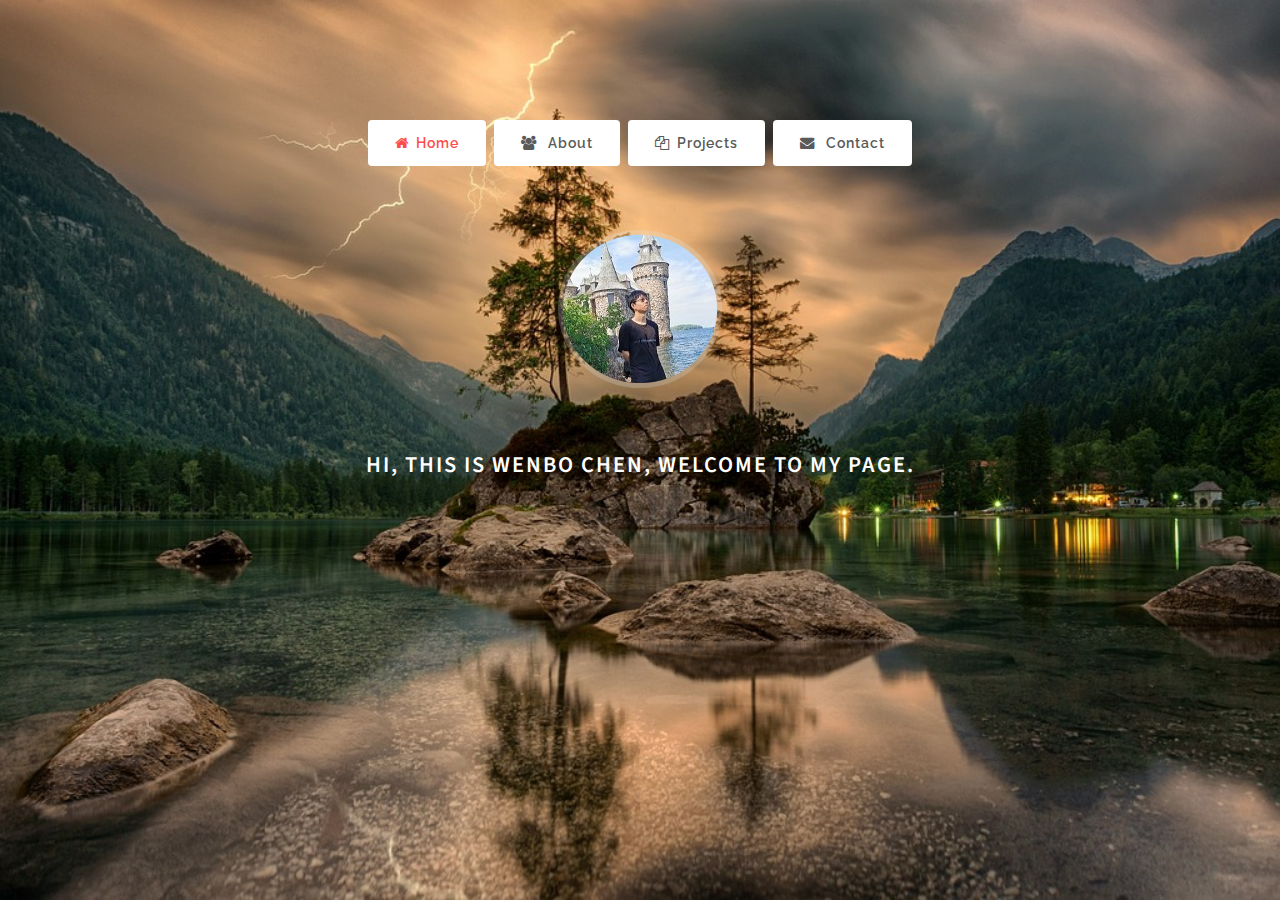
==== index.html @ 0f85a4b3 "Version 1" ====
<!DOCTYPE html>
<html lang="zxx">

<head>
    <title>My Page</title>
    <!-- Meta tag Keywords -->
    <meta name="viewport" content="width=device-width, initial-scale=1">
    <meta charset="UTF-8" />
    <meta name="keywords" content="Unrivaled Responsive web template, Bootstrap Web Templates, Flat Web Templates, Android Compatible web template, Smartphone Compatible web template, free webdesigns for Nokia, Samsung, LG, SonyEricsson, Motorola web design" />
    <script>
        
    </script>
    <!-- //Meta tag Keywords -->
    <!-- Custom-Files -->
    <link rel="stylesheet" href="css/bootstrap.css">
    <!-- Bootstrap-Core-CSS -->
    <link rel="stylesheet" href="css/style.css" type="text/css" media="all" />
    <!-- Style-CSS -->
    <!-- font-awesome-icons -->
    <link href="css/font-awesome.css" rel="stylesheet">
    <!-- //font-awesome-icons -->
    <!-- /Fonts -->
    <link href="//fonts.googleapis.com/css?family=Source+Sans+Pro:200,200i,300,300i,400,400i,600,600i,700,700i,900" rel="stylesheet">
    <link href="//fonts.googleapis.com/css?family=Raleway:100,100i,200,200i,300,300i,400,400i,500,500i,600,600i,700,700i,800" rel="stylesheet">
    <!-- //Fonts -->
    <style>
        .css-a{
            width: 33.3333%;
            
        }
        .css-img-work{
            border-radius: 10px;
            border: 1px solid white;
            margin: 10px;
        }
    </style>

</head>

<body>

    <!-- mian-content -->
    <div class="main-banner" id="home">

        <!--/banner-->
        <div class="banner-info">
            <div class="w3pvt-logo text-center">
                <h1> <a href="index.html"></a></h1>
            </div>
            <div class="middile-inner-con">
                <div class="tab-main mx-auto">

                    <input id="tab1" type="radio" name="tabs" class="w3layouts-sm" checked>
                    <label for="tab1"><span class="fa fa-home" aria-hidden="true"></span>Home</label>

                    <input id="tab2" type="radio" class="w3layouts-sm" name="tabs">
                    <label for="tab2"><span class="fa fa-users" aria-hidden="true"></span> About</label>

                    <input id="tab3" type="radio" class="w3layouts-sm" name="tabs">
                    <label for="tab3"><span class="fa fa-files-o" aria-hidden="true"></span>Projects</label>
                    <input id="tab4" type="radio" class="w3layouts-sm" name="tabs">
                    <label for="tab4"><span class="fa fa-envelope" aria-hidden="true"></span> Contact</label>
                    <section id="content1" class="inner-w3layouts-wrap js-section-home">

                    </section>
                    <section id="content2" class="js-section-about inner-w3layouts-wrap">
                        
                    </section>
                    <section id="content3" class="inner-w3layouts-wrap js-section-works">
                        
                    </section>
                    <section id="content4" class="inner-w3layouts-wrap">
                        <h3 class="head-w3ls"> Get In Touch</h3>
                        <form name="contact-form" class="contact-form" method="post" action="#">
                            <div class="row">
                                <div class="col-6 con-gd">
                                    <div class="form-group">
                                        <p>Name *</p>
                                        <input type="text" class="form-control" id="name" placeholder="" name="name" required="">
                                    </div>
                                    <div class="form-group">
                                        <p>Email *</p>
                                        <input type="email" class="form-control" id="email" placeholder="" name="email" required="">
                                    </div>

                                </div>
                                <div class="col-6 con-gd">
                                    <div class="form-group">
                                        <p>Send a Message *</p>
                                        <textarea name="Message" placeholder="" required=""></textarea>
                                    </div>

                                </div>

                            </div>
                            <div class="form-group">

                                <button type="submit" class="btn btn-default">Submit</button>
                            </div>

                        </form>
                        <ul class="w3pvt_social_list list-unstyled mt-4">
                            <li>
                                <a href="#" class="w3layouts-icon">
                                    <span class="fa fa-facebook-f"></span>
                                </a>
                            </li>
                            <li>
                                <a href="#" class="w3layouts-icon">
                                    <span class="fa fa-twitter"></span>
                                </a>
                            </li>
                            <li>
                                <a href="#" class="w3layouts-icon">
                                    <span class="fa fa-dribbble"></span>
                                </a>
                            </li>
                            <li>
                                <a href="#" class="w3layouts-icon">
                                    <span class="fa fa-google-plus"></span>
                                </a>
                            </li>
                        </ul>
                    </section>

                </div>
                <!--// banner-inner -->
            </div>
        </div>
        <div class="copy-w3layouts-right text-center pb-3">
            

        </div>
    </div>
    <!--//main-content-->
    <script type="module" src="script/index.js"></script>

</body>

</html>
---- css/style.css ----
/*--
	Author: W3Layouts
	Author URL: http://w3layouts.com
	License: Creative Commons Attribution 3.0 Unported
	License URL: http://creativecommons.org/licenses/by/3.0/
--*/

html,
body {
    margin: 0;
    font-size: 100%;
    background: #fff;
    font-family: 'Raleway', sans-serif;
    scroll-behavior: smooth;
}

body a {
    text-decoration: none;
    transition: 0.5s all;
    -webkit-transition: 0.5s all;
    -moz-transition: 0.5s all;
    -o-transition: 0.5s all;
    -ms-transition: 0.5s all;
}

a:hover {
    text-decoration: none;
}

input[type="button"],
input[type="submit"],
input[type="text"],
input[type="email"],
input[type="search"] {
    transition: 0.5s all;
    -webkit-transition: 0.5s all;
    -moz-transition: 0.5s all;
    -o-transition: 0.5s all;
    -ms-transition: 0.5s all;
    font-family: 'Source Sans Pro', sans-serif;
}

h1,
h2,
h3,
h4,
h5,
h6 {
    margin: 0;
    letter-spacing: 1px;
    font-weight: 600;
    font-family: 'Source Sans Pro', sans-serif;
}

p {
    font-size: 0.9em;
    color: #fff;
    line-height: 1.9em;
    letter-spacing: 1px;
    margin-bottom: 0;
}

ul {
    margin: 0;
    padding: 0;
}


.breadcrumb,
ol {
    margin-bottom: 0 !important;
}

/*--/banner --*/

.main-banner {
    background: url(../images/banner1.jpg)no-repeat center;
    -webkit-background-size: cover;
    -moz-background-size: cover;
    -o-background-size: cover;
    -ms-background-size: cover;
    background-size: cover;
    position: relative;
    min-height: 100vh;
}

.banner-info {
    padding-top: 5em;
}

.w3pvt-logo a {
    display: initial;
    margin: 0;
    letter-spacing: 1px;
    color: #fff;
    font-size: 1em;
    font-weight: 700;
    text-shadow: 2px 5px 3px rgba(0, 0, 0, 0.06);
    text-transform: uppercase;
}

/*--//banner --*/
/*--/content --*/
img.admin {
    border-radius: 50%;
    -webkit-border-radius: 50%;
    -moz-border-radius: 50%;
    -ms-border-radius: 50%;
    -o-border-radius: 50%;
    background: #dff0f738;
    padding: 0.3em;
    margin-bottom: 1em;
}

.inner-w3layouts-wrap h2,
.head-w3ls {
    color: #fff;
    font-size: 1.4em;
    text-transform: uppercase;
    letter-spacing: 2px;
    text-shadow: 2px 5px 3px rgba(0, 0, 0, 0.06);
    margin: 0em 0 1.5em 0;
}

.inner-w3layouts-wrap h4 {
    color: #fff;
    font-size: 1em;
    text-transform: uppercase;
    letter-spacing: 2px;
    text-shadow: 2px 5px 3px rgba(0, 0, 0, 0.06);
    margin: 0.5em 0 3em 0;
}


/*--//content --*/
/*--/tab-content --*/
.tab-main {
    padding: 40px 0;
    border: none;
    background: transparent;
    box-shadow: none;
    width: 80%;
    text-align: center;
}

.inner-w3layouts-wrap {
    margin: 0 auto;
    width: 55%;
    padding-top: 4em;
    text-align: center;

}

.tab-main section {
    display: none;
}

.tab-main input.w3layouts-sm {
    display: none;
}



.tab-main label {
    display: inline-block;
    padding: 10px 25px;
    font-weight: 600;
    text-align: center;
    color: #595a5a;
    border: 2px solid #ffffff47;
    border-radius: 4px;
    background: #fff;
    margin: 0 2px;
    font-size: 0.9em;
    letter-spacing: 1px;
    font-family: 'Raleway', sans-serif;
}

.tab-main span {
    margin-right: 0.5em;
}

/*----*
.tab-main label:before {
    font-family: fontawesome;
    font-weight: normal;
    margin-right: 10px;
    opacity: 0;
    display: none;
}

.tab-main label[for*='1']:before {
    content: '\f1cb';
}

.tab-main label[for*='2']:before {
    content: '\f17d';
}

.tab-main label[for*='3']:before {
    content: '\f16c';
}

.tab-main label[for*='4']:before {
    content: '\f171';
}
/*----*/
.tab-main label:hover {
    color: #ff4c4c;
    cursor: pointer;
}

.tab-main input:checked + label {
    color: #ff4c4c;
    border: 2px solid #fff;
    background: #fff;
    /* border-top: 2px solid #FC427B; */
    /* border-bottom: 1px solid #fff; */
    border-radius: 4px;
}

.tab-main #tab1:checked ~ #content1,
.tab-main #tab2:checked ~ #content2,
.tab-main #tab3:checked ~ #content3,
.tab-main #tab4:checked ~ #content4 {
    display: block;
}

@media screen and (max-width: 800px) {
    .tab-main label:before {
        margin: 0;
        font-size: 18px;
    }
}

@media screen and (max-width: 500px) {
    .tab-main label {
        padding: 15px;
    }
}

/*--//tab-content --*/
/*-- /gallery --*/
h4.sub-title.two {
    color: #fd0;
}

.gal-img {
    padding: 0;
}

.gal-img img {
    border-radious: 0px;
}



/*--//gallery--*/

/*--//gallery--*/
.contact-form .form-control input {
    display: block;

}

form.contact-form {
    margin-top: 2em;
}


.contact-form .form-control,
.contact-form textarea {
    padding: 1em 1em;
    color: #495057;
    border: none;
    border-radius: 0px;
    outline: none;
    font-size: 0.9em;
    letter-spacing: 1px;
}

.contact-form textarea {
    min-height: 10em;
    -webkit-appearance: none;
    width: 100%;
}

.contact-form p {
    font-weight: 600;
    letter-spacing: 2px;
    color: #fff;
    font-size: 0.85em;
    text-align: left;
}

.contact-form button.btn {
    background: #ff4c4c;
    padding: 0.8em 3em;
    font-size: 15px;
    letter-spacing: 2px;
    color: #fff;
    border-radius: 0px;

    text-transform: uppercase;
    font-weight: 800;
    transition: 0.5s all;
    -webkit-transition: 0.5s all;
    -moz-transition: 0.5s all;
    -o-transition: 0.5s all;
    -ms-transition: 0.5s all;
    border: none;
}

.contact-form button.btn:hover {
    opacity: 0.8;
}

/* //contact form */

.copy-w3layouts-right p {

    letter-spacing: 2px;
}

.copy-w3layouts-right p a {
    color: #fff;
}

.copy-w3layouts-right p a:hover {
    opacity: 0.8;
}

.w3pvt_social_list li {
    display: inline-block;
}

.w3pvt_social_list li a {
    width: 34px;
    height: 34px;
    border-radius: 50%;
    -webkit-border-radius: 50%;
    -moz-border-radius: 50%;
    -o-border-radius: 50%;
    margin: 0.5em;
    background: #fff;
    display: inline-block;

}

.w3pvt_social_list li a span {
    color: #333;
    font-size: 0.9em;
    text-align: center;
    margin: 0;
    line-height: 2.5em;
}


/*--/responsive--*/
@media(max-width:1024px) {
    .tab-main {
        padding: 40px 0;
        width: 90%;
    }
}

@media(max-width:991px) {
    .popup {
        width: 40%;
    }
}

@media(max-width:800px) {
    .inner-w3layouts-wrap {
        margin: 0 auto;
        width: 90%;
        padding-top: 3em;
        text-align: center;
    }

    .banner-info {
        padding-top: 3.5em;
    }
}

@media(max-width:768px) {
    .tab-main {
        padding: 40px 0;
        width: 92%;
    }
}

@media(max-width:640px) {
    .popup {
        width: 40%;
    }

    .tab-main {
        padding: 40px 0;
        width: 95%;
    }

    .tab-main label {
        padding: 10px 18px;
    }
}

@media(max-width:480px) {

    .inner-w3layouts-wrap h2,
    .head-w3ls {
        font-size: 1.2em;
        letter-spacing: 2px;
        margin: 0em 0 1em 0;
    }

    .inner-w3layouts-wrap h4 {
        font-size: 0.9em;
        letter-spacing: 2px;
        margin: 0.5em 0 2em 0;
    }

    .tab-main label {
        padding: 10px 10px;
    }

    .tab-main span {
        margin-right: 0.2em;
    }
}

@media(max-width:414px) {
    p {
        font-size: 0.85em;

    }

    .w3pvt-logo a {
        font-size: 0.9em;
    }

    .banner-info {
        padding-top: 1.5em;
    }

    .tab-main {
        padding: 22px 0;
        width: 100%;
    }

    .tab-main label {
        padding: 6px 7px;
        font-size: 0.8em;
    }

    .contact-form textarea {
        min-height: 8.5em;
    }

    img.admin {
        padding: 0.3em;
        margin-bottom: 1em;
        width: 30%;
    }

    .inner-w3layouts-wrap {
        margin: 0 auto;
        width: 90%;
        padding-top: 2em;
    }

    form.contact-form {
        margin-top: 2em;
    }

    .contact-form button.btn {
        padding: 0.7em 2em;
        font-size: 14px;
        letter-spacing: 2px;
    }
}

@media(max-width:384px) {}

@media(max-width:375px) {}

/*--//responsive--*/
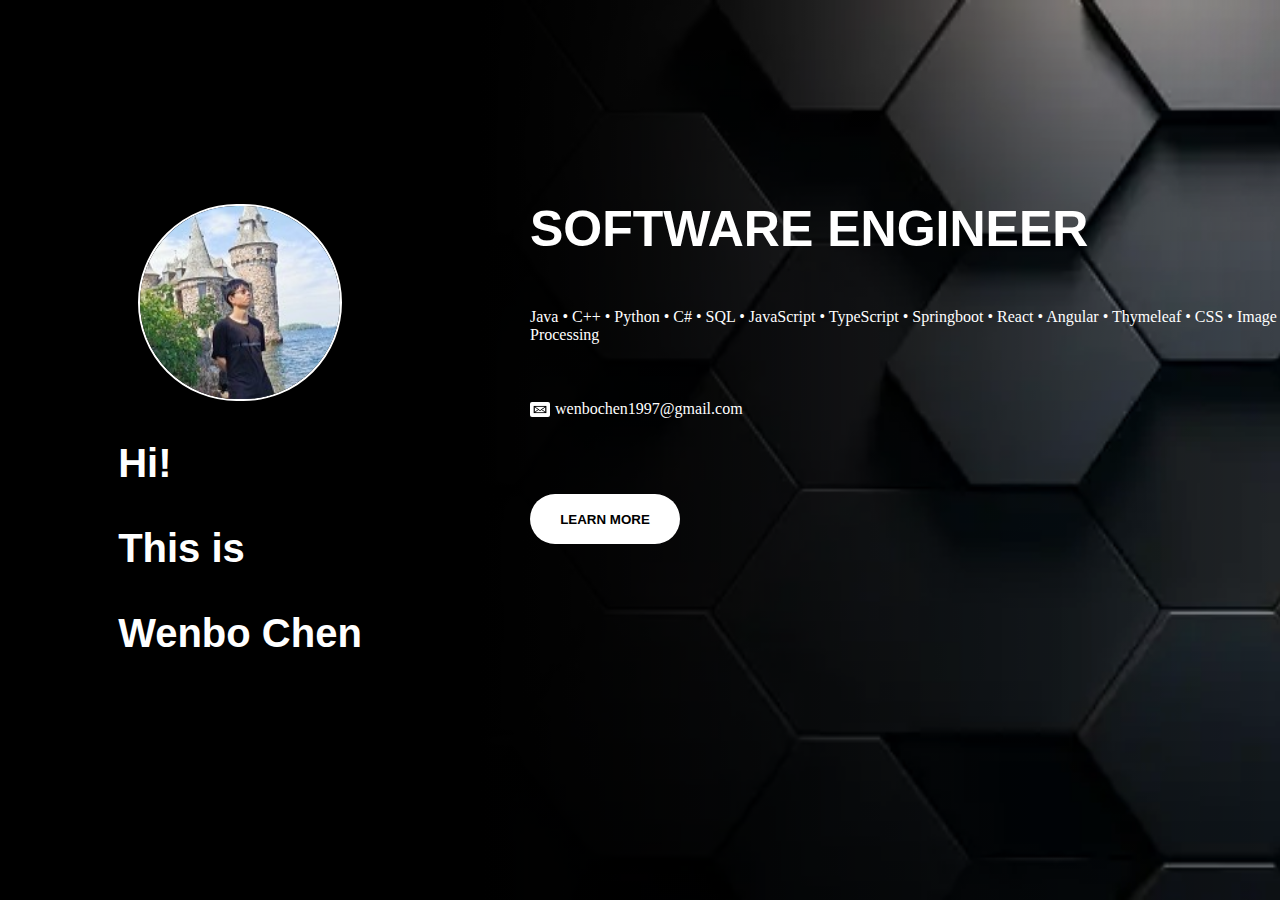
==== commit 3d936a7e: "Version 2" ====
--- a/index.html
+++ b/index.html
@@ -1,139 +1,118 @@
 <!DOCTYPE html>
-<html lang="zxx">
+<html>
 
 <head>
     <title>My Page</title>
-    <!-- Meta tag Keywords -->
-    <meta name="viewport" content="width=device-width, initial-scale=1">
-    <meta charset="UTF-8" />
-    <meta name="keywords" content="Unrivaled Responsive web template, Bootstrap Web Templates, Flat Web Templates, Android Compatible web template, Smartphone Compatible web template, free webdesigns for Nokia, Samsung, LG, SonyEricsson, Motorola web design" />
-    <script>
-        
-    </script>
-    <!-- //Meta tag Keywords -->
-    <!-- Custom-Files -->
-    <link rel="stylesheet" href="css/bootstrap.css">
-    <!-- Bootstrap-Core-CSS -->
-    <link rel="stylesheet" href="css/style.css" type="text/css" media="all" />
-    <!-- Style-CSS -->
-    <!-- font-awesome-icons -->
-    <link href="css/font-awesome.css" rel="stylesheet">
-    <!-- //font-awesome-icons -->
-    <!-- /Fonts -->
-    <link href="//fonts.googleapis.com/css?family=Source+Sans+Pro:200,200i,300,300i,400,400i,600,600i,700,700i,900" rel="stylesheet">
-    <link href="//fonts.googleapis.com/css?family=Raleway:100,100i,200,200i,300,300i,400,400i,500,500i,600,600i,700,700i,800" rel="stylesheet">
-    <!-- //Fonts -->
+    <meta charset="UTF-8">
+    <meta name="viewport" content="width=device-width, initial-scale=1.0">
     <style>
-        .css-a{
-            width: 33.3333%;
+        body{
+            margin: 0;
+        }
+        .main-div{
+            width: 100%;
+            height: 100%;
+            display: grid;
+            grid-template-columns: 3fr 5fr;
+            position: fixed;
+            top: 0;
+            left: 0;
+            right: 0;
+            bottom: 0;
+        }
+        .left-side-div{
+            background-color: black;
+            color: white;
+            min-width: 300px;
+            display: flex;
+            justify-content: center;
+            align-items: center;
+            flex-direction: column; 
+        }
+        .user-img-profile{
+            border: 2px white solid;
+            width: 200px;
+            border-radius: 100px;
+        }
+        .intro-p{
+            font-family: Arial;
+            font-size: 40px;
+            font-weight: bold;
+        }
+        .btn-more{
+            background-color: rgb(255, 255, 255);
+            color: rgb(0, 0, 0);
+            width: 150px;
+            height: 50px;
+            border: none;
+            border-radius: 50px;
+            font-family: Arial;
+            font-weight: bold;
+            cursor: pointer;
+            margin-left: 50px;
+            margin-top: 20px;
+        }
+        .content-title{
+            margin-top: 200px;
+            margin-left: 50px;
+            font-family: Arial;
+            font-size: 50px;
+            font-weight: bold;
+            text-shadow: 5cm;
+        }
+        .content{
+            margin-left: 50px;
+            margin-bottom: 40px;
+        }
+        .email-div{
+            margin-left: 50px;
+            margin-bottom: 40px;
+            display: flex;
+            flex-direction: row;
+            align-items: center;
+        }
+        .email-img{
+            width: 20px;
+            height: 15px;
+            margin-right: 5px;
+            border-radius: 2px;
+        }
+        .right-side-div{
             
-        }
-        .css-img-work{
-            border-radius: 10px;
-            border: 1px solid white;
-            margin: 10px;
+            background-color: rgb(0, 0, 0);
+            color: white;
+            background-image: linear-gradient(to right, black, transparent), url("images/black_bg.png");
+            background-size: cover;
+            background-position: center;
+            background-repeat: no-repeat;
         }
     </style>
-
 </head>
-
 <body>
-
-    <!-- mian-content -->
-    <div class="main-banner" id="home">
-
-        <!--/banner-->
-        <div class="banner-info">
-            <div class="w3pvt-logo text-center">
-                <h1> <a href="index.html"></a></h1>
-            </div>
-            <div class="middile-inner-con">
-                <div class="tab-main mx-auto">
-
-                    <input id="tab1" type="radio" name="tabs" class="w3layouts-sm" checked>
-                    <label for="tab1"><span class="fa fa-home" aria-hidden="true"></span>Home</label>
-
-                    <input id="tab2" type="radio" class="w3layouts-sm" name="tabs">
-                    <label for="tab2"><span class="fa fa-users" aria-hidden="true"></span> About</label>
-
-                    <input id="tab3" type="radio" class="w3layouts-sm" name="tabs">
-                    <label for="tab3"><span class="fa fa-files-o" aria-hidden="true"></span>Projects</label>
-                    <input id="tab4" type="radio" class="w3layouts-sm" name="tabs">
-                    <label for="tab4"><span class="fa fa-envelope" aria-hidden="true"></span> Contact</label>
-                    <section id="content1" class="inner-w3layouts-wrap js-section-home">
-
-                    </section>
-                    <section id="content2" class="js-section-about inner-w3layouts-wrap">
-                        
-                    </section>
-                    <section id="content3" class="inner-w3layouts-wrap js-section-works">
-                        
-                    </section>
-                    <section id="content4" class="inner-w3layouts-wrap">
-                        <h3 class="head-w3ls"> Get In Touch</h3>
-                        <form name="contact-form" class="contact-form" method="post" action="#">
-                            <div class="row">
-                                <div class="col-6 con-gd">
-                                    <div class="form-group">
-                                        <p>Name *</p>
-                                        <input type="text" class="form-control" id="name" placeholder="" name="name" required="">
-                                    </div>
-                                    <div class="form-group">
-                                        <p>Email *</p>
-                                        <input type="email" class="form-control" id="email" placeholder="" name="email" required="">
-                                    </div>
-
-                                </div>
-                                <div class="col-6 con-gd">
-                                    <div class="form-group">
-                                        <p>Send a Message *</p>
-                                        <textarea name="Message" placeholder="" required=""></textarea>
-                                    </div>
-
-                                </div>
-
-                            </div>
-                            <div class="form-group">
-
-                                <button type="submit" class="btn btn-default">Submit</button>
-                            </div>
-
-                        </form>
-                        <ul class="w3pvt_social_list list-unstyled mt-4">
-                            <li>
-                                <a href="#" class="w3layouts-icon">
-                                    <span class="fa fa-facebook-f"></span>
-                                </a>
-                            </li>
-                            <li>
-                                <a href="#" class="w3layouts-icon">
-                                    <span class="fa fa-twitter"></span>
-                                </a>
-                            </li>
-                            <li>
-                                <a href="#" class="w3layouts-icon">
-                                    <span class="fa fa-dribbble"></span>
-                                </a>
-                            </li>
-                            <li>
-                                <a href="#" class="w3layouts-icon">
-                                    <span class="fa fa-google-plus"></span>
-                                </a>
-                            </li>
-                        </ul>
-                    </section>
-
-                </div>
-                <!--// banner-inner -->
+    <div class="main-div">
+        <div class="left-side-div">
+            <img class="user-img-profile" src="images/my2.jpg">
+            <div>
+                <p class="intro-p">Hi!</p>
+                <p class="intro-p">This is </p>
+                <p class="intro-p">Wenbo Chen</p>
             </div>
         </div>
-        <div class="copy-w3layouts-right text-center pb-3">
-            
-
+        <div class="right-side-div">
+            <p class="content-title">SOFTWARE ENGINEER</p>
+            <P class="content">Java • C++ • Python • C# • SQL • JavaScript • TypeScript • Springboot • React • Angular • Thymeleaf • CSS • Image Processing</P>
+            <div class="email-div">
+                <img class="email-img" src="images/email.png">
+                <p>wenbochen1997@gmail.com</p>
+            </div>
+            <button class="btn-more" onclick="gotoProject()">LEARN MORE</button>
         </div>
     </div>
-    <!--//main-content-->
-    <script type="module" src="script/index.js"></script>
+    <script>
+        const gotoProject = ()=>{
+            window.location.href = 'Project.html';
+        }
+    </script>
 
 </body>
 
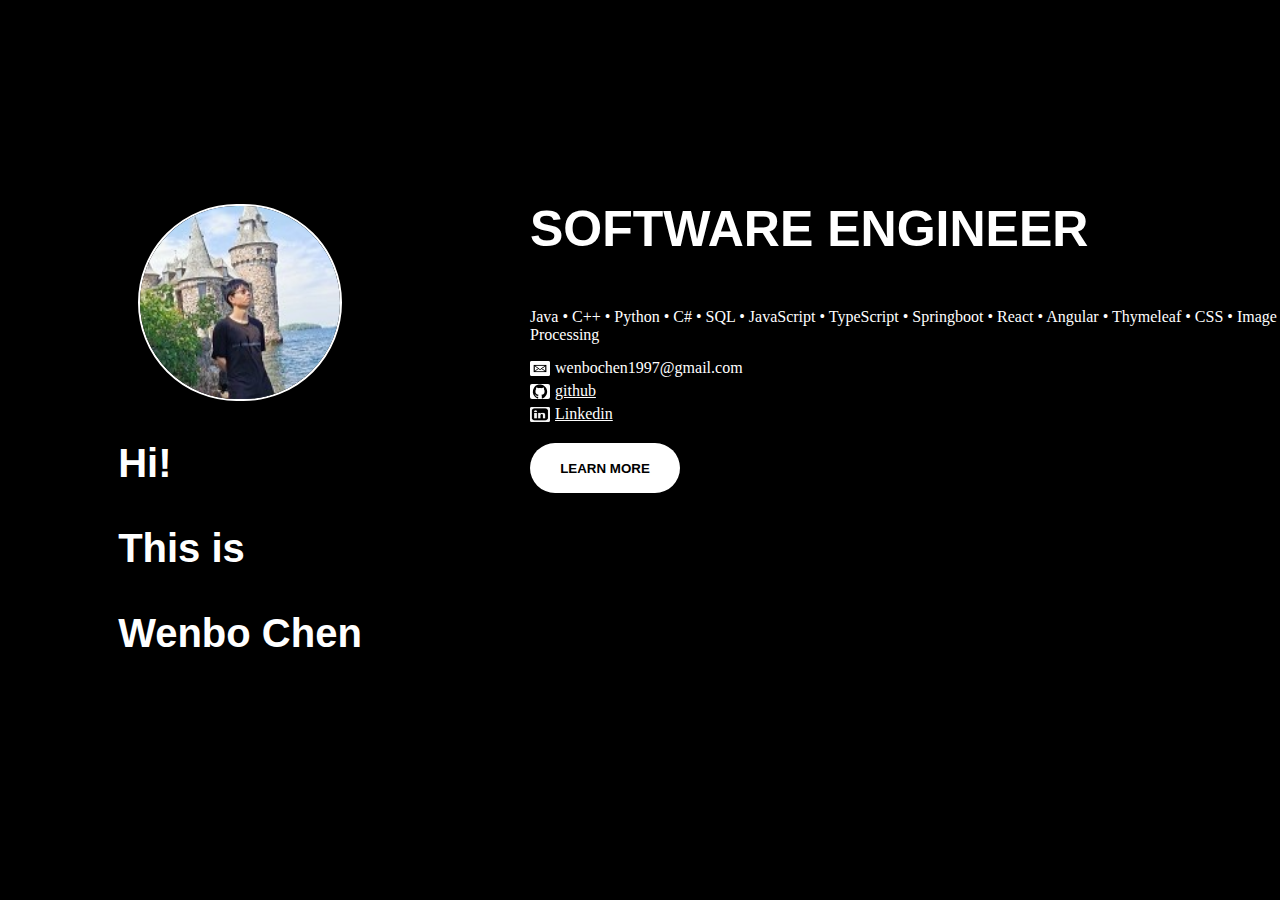
==== commit 240c0a7b: "add icon" ====
--- a/index.html
+++ b/index.html
@@ -5,92 +5,11 @@
     <title>My Page</title>
     <meta charset="UTF-8">
     <meta name="viewport" content="width=device-width, initial-scale=1.0">
-    <style>
-        body{
-            margin: 0;
-        }
-        .main-div{
-            width: 100%;
-            height: 100%;
-            display: grid;
-            grid-template-columns: 3fr 5fr;
-            position: fixed;
-            top: 0;
-            left: 0;
-            right: 0;
-            bottom: 0;
-        }
-        .left-side-div{
-            background-color: black;
-            color: white;
-            min-width: 300px;
-            display: flex;
-            justify-content: center;
-            align-items: center;
-            flex-direction: column; 
-        }
-        .user-img-profile{
-            border: 2px white solid;
-            width: 200px;
-            border-radius: 100px;
-        }
-        .intro-p{
-            font-family: Arial;
-            font-size: 40px;
-            font-weight: bold;
-        }
-        .btn-more{
-            background-color: rgb(255, 255, 255);
-            color: rgb(0, 0, 0);
-            width: 150px;
-            height: 50px;
-            border: none;
-            border-radius: 50px;
-            font-family: Arial;
-            font-weight: bold;
-            cursor: pointer;
-            margin-left: 50px;
-            margin-top: 20px;
-        }
-        .content-title{
-            margin-top: 200px;
-            margin-left: 50px;
-            font-family: Arial;
-            font-size: 50px;
-            font-weight: bold;
-            text-shadow: 5cm;
-        }
-        .content{
-            margin-left: 50px;
-            margin-bottom: 40px;
-        }
-        .email-div{
-            margin-left: 50px;
-            margin-bottom: 40px;
-            display: flex;
-            flex-direction: row;
-            align-items: center;
-        }
-        .email-img{
-            width: 20px;
-            height: 15px;
-            margin-right: 5px;
-            border-radius: 2px;
-        }
-        .right-side-div{
-            
-            background-color: rgb(0, 0, 0);
-            color: white;
-            background-image: linear-gradient(to right, black, transparent), url("images/black_bg.png");
-            background-size: cover;
-            background-position: center;
-            background-repeat: no-repeat;
-        }
-    </style>
+    <link rel="stylesheet" href="css/index.css">
 </head>
 <body>
     <div class="main-div">
-        <div class="left-side-div">
+        <!--<div class="left-side-div">
             <img class="user-img-profile" src="images/my2.jpg">
             <div>
                 <p class="intro-p">Hi!</p>
@@ -106,13 +25,9 @@
                 <p>wenbochen1997@gmail.com</p>
             </div>
             <button class="btn-more" onclick="gotoProject()">LEARN MORE</button>
-        </div>
+        </div>-->
     </div>
-    <script>
-        const gotoProject = ()=>{
-            window.location.href = 'Project.html';
-        }
-    </script>
+    <script type="module" src="script/index.js"></script>
 
 </body>
 
--- a/css/index.css
+++ b/css/index.css
@@ -0,0 +1,91 @@
+body{
+  margin: 0;
+}
+.main-div{
+  width: 100%;
+  height: 100%;
+  display: grid;
+  grid-template-columns: 3fr 5fr;
+  position: fixed;
+  top: 0;
+  left: 0;
+  right: 0;
+  bottom: 0;
+}
+.left-side-div{
+  background-color: black;
+  color: white;
+  min-width: 300px;
+  display: flex;
+  justify-content: center;
+  align-items: center;
+  flex-direction: column; 
+}
+.user-img-profile{
+  border: 2px white solid;
+  width: 200px;
+  border-radius: 100px;
+}
+.intro-p{
+  font-family: Arial;
+  font-size: 40px;
+  font-weight: bold;
+}
+.btn-more{
+  background-color: rgb(255, 255, 255);
+  color: rgb(0, 0, 0);
+  width: 150px;
+  height: 50px;
+  border: none;
+  border-radius: 50px;
+  font-family: Arial;
+  font-weight: bold;
+  cursor: pointer;
+  margin-left: 50px;
+  margin-top: 20px;
+}
+.content-title{
+  margin-top: 200px;
+  margin-left: 50px;
+  font-family: Arial;
+  font-size: 50px;
+  font-weight: bold;
+  text-shadow: 5cm;
+}
+.content{
+  margin-left: 50px;
+  margin-bottom: 15px;
+}
+.link-div{
+  margin-left: 50px;
+  display: flex;
+  flex-direction: row;
+  align-items: center;
+  /*border: 1px white solid;*/
+  padding: 0;
+  margin-top: 5px;
+}
+.link-img{
+  width: 20px;
+  height: 15px;
+  margin-right: 5px;
+  border-radius: 2px;
+  background-color: white;
+}
+.link-div a{
+  color: white;
+  /*border: 1px white solid;*/
+}
+.link-div p{
+  /*border: 1px white solid;*/
+  margin: 0;
+}
+.right-side-div{
+  
+  background-color: rgb(0, 0, 0);
+  color: white;
+  background-image: linear-gradient(to right, black, transparent), url("images/black_bg.png");
+  background-size: cover;
+  background-position: center;
+  background-repeat: no-repeat;
+}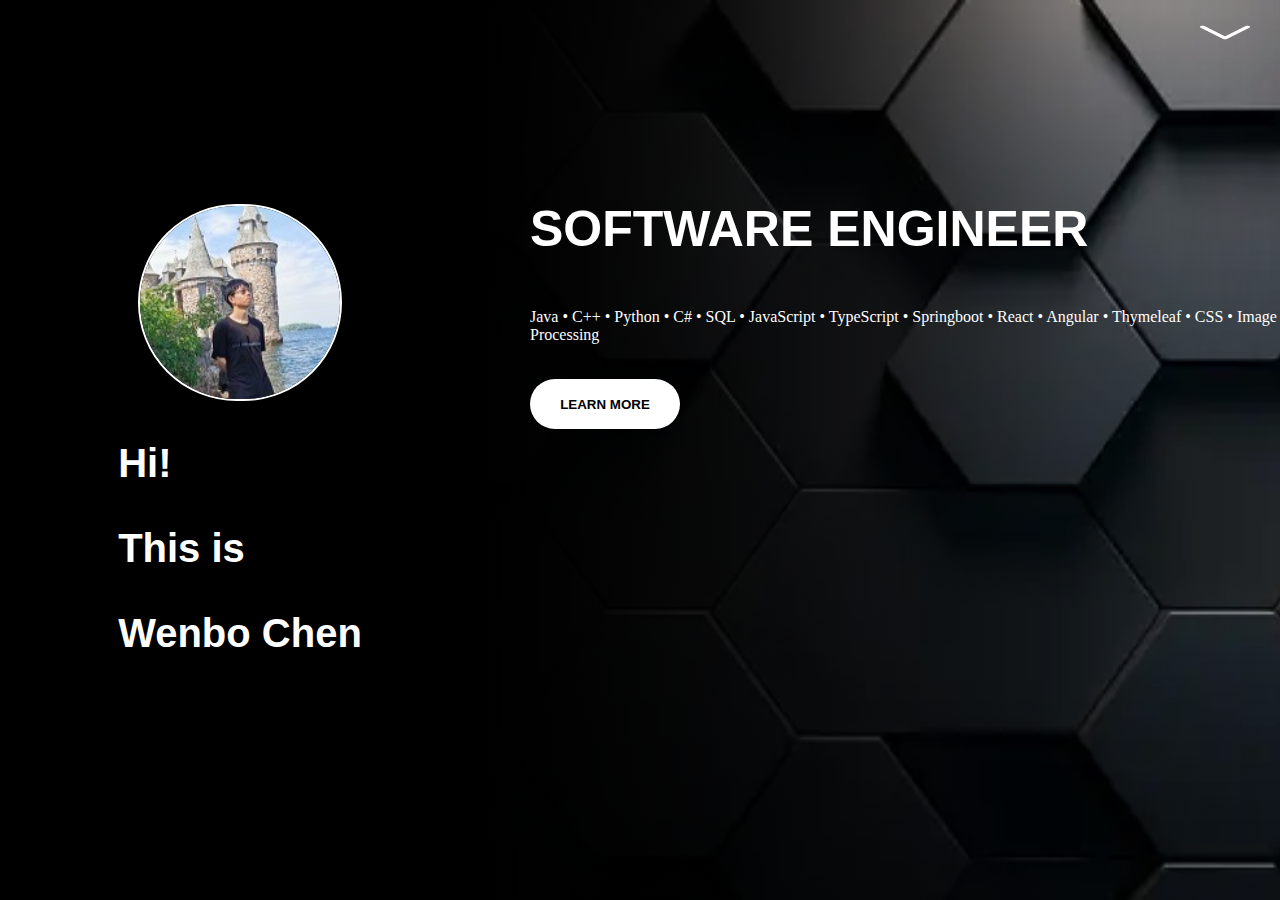
==== commit ec60c212: "update ui" ====
--- a/index.html
+++ b/index.html
@@ -9,23 +9,7 @@
 </head>
 <body>
     <div class="main-div">
-        <!--<div class="left-side-div">
-            <img class="user-img-profile" src="images/my2.jpg">
-            <div>
-                <p class="intro-p">Hi!</p>
-                <p class="intro-p">This is </p>
-                <p class="intro-p">Wenbo Chen</p>
-            </div>
-        </div>
-        <div class="right-side-div">
-            <p class="content-title">SOFTWARE ENGINEER</p>
-            <P class="content">Java • C++ • Python • C# • SQL • JavaScript • TypeScript • Springboot • React • Angular • Thymeleaf • CSS • Image Processing</P>
-            <div class="email-div">
-                <img class="email-img" src="images/email.png">
-                <p>wenbochen1997@gmail.com</p>
-            </div>
-            <button class="btn-more" onclick="gotoProject()">LEARN MORE</button>
-        </div>-->
+        
     </div>
     <script type="module" src="script/index.js"></script>
 
--- a/css/index.css
+++ b/css/index.css
@@ -56,8 +56,67 @@
   margin-left: 50px;
   margin-bottom: 15px;
 }
-.link-div{
-  margin-left: 50px;
+.right-side-div{
+  
+  background-color: rgb(0, 0, 0);
+  color: white;
+  background-image: linear-gradient(to right, black, transparent), url("/images/black_bg.png");
+  background-size: cover;
+  background-position: center;
+  background-repeat: no-repeat;
+}
+
+
+
+
+.social-container-outer{
+  position: fixed;
+  width: 50px;
+  height: 25px;
+  top: 20px;
+  right: 30px;
+  display: inline-block;
+  
+}
+
+.more-img{
+  width: 50px;
+  height: 25px;
+  cursor: pointer;
+  border-radius: 2px;
+}
+
+.social-container-insider{
+  /*isplay: flex;
+  flex-direction: column;*/
+  display: none;
+  position: absolute;
+  right: 0;
+  width: 270px;
+  background-color: #f9f9f9;
+  z-index: 100;
+  padding: 0;
+  margin-top: 0px;
+  border-radius: 5px;
+  opacity: 0.7;
+}
+
+.social-container-outer:hover .social-container-insider{
+  display: block;
+}
+
+ul {
+  list-style-type: none;
+  padding: 0;
+}
+
+ul.no-indent {
+  padding-left: 0;
+  margin-left: 0;
+}
+
+ul li{
+  margin-left: 10px;
   display: flex;
   flex-direction: row;
   align-items: center;
@@ -65,27 +124,11 @@
   padding: 0;
   margin-top: 5px;
 }
-.link-img{
+ul li img{
   width: 20px;
   height: 15px;
   margin-right: 5px;
   border-radius: 2px;
   background-color: white;
 }
-.link-div a{
-  color: white;
-  /*border: 1px white solid;*/
-}
-.link-div p{
-  /*border: 1px white solid;*/
-  margin: 0;
-}
-.right-side-div{
-  
-  background-color: rgb(0, 0, 0);
-  color: white;
-  background-image: linear-gradient(to right, black, transparent), url("images/black_bg.png");
-  background-size: cover;
-  background-position: center;
-  background-repeat: no-repeat;
-}+
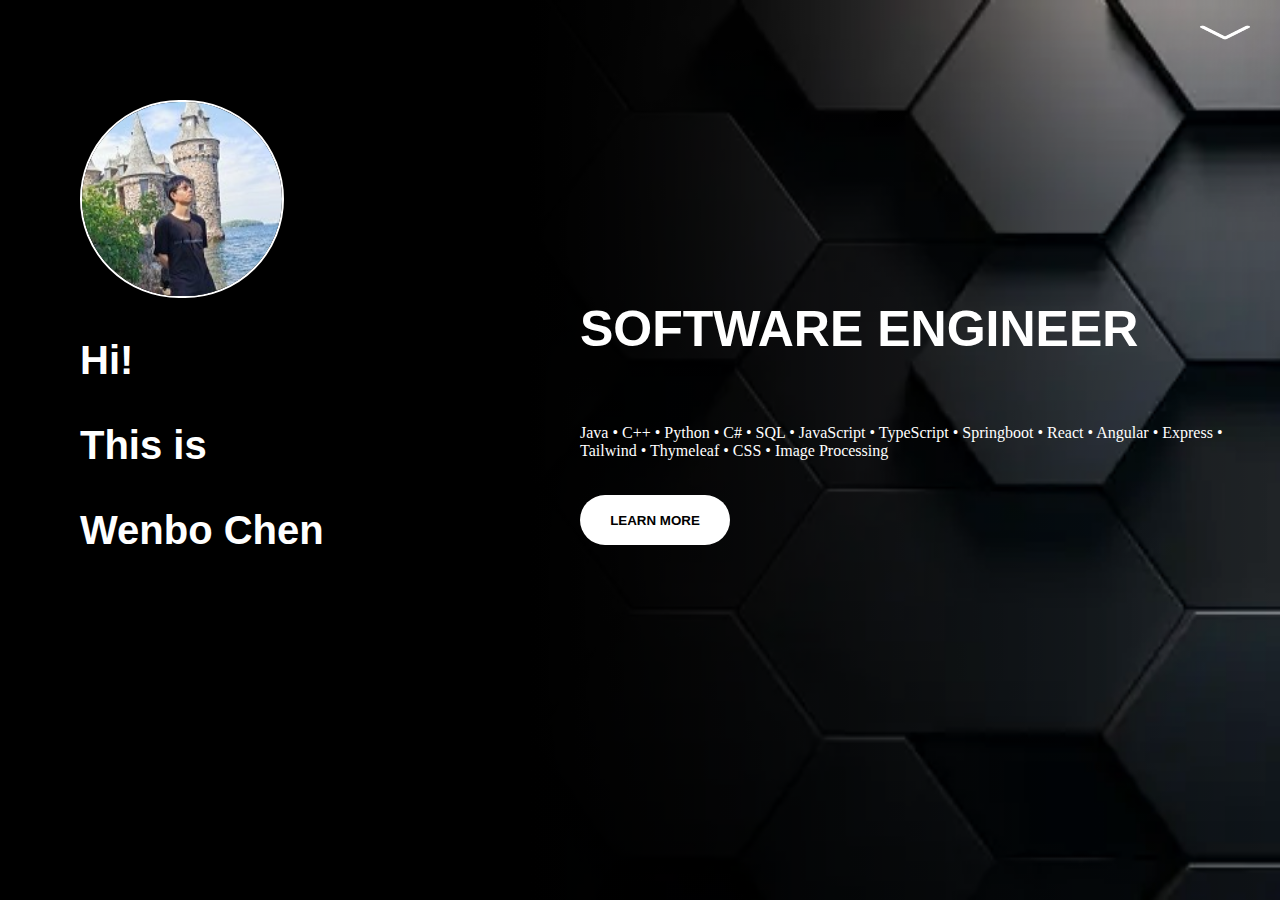
==== commit f01bb35a: "update layout of index.html" ====
--- a/index.html
+++ b/index.html
@@ -8,8 +8,7 @@
     <link rel="stylesheet" href="css/index.css">
 </head>
 <body>
-    <div class="main-div">
-        
+    <div class="main-box">
     </div>
     <script type="module" src="script/index.js"></script>
 
--- a/css/index.css
+++ b/css/index.css
@@ -1,36 +1,68 @@
-body{
+html, body{
   margin: 0;
+  padding: 0;
+  height: 100%;
+  width: 100%;
 }
-.main-div{
+.main-box{
+  display: flex;
+  flex-direction: column;
   width: 100%;
   height: 100%;
-  display: grid;
-  grid-template-columns: 3fr 5fr;
-  position: fixed;
-  top: 0;
-  left: 0;
-  right: 0;
-  bottom: 0;
+  box-sizing: border-box;
 }
-.left-side-div{
+
+.box{
   background-color: black;
+  display: flex;
+  flex-direction: column;
+  align-items: auto;
+  padding-top: 100px;
   color: white;
-  min-width: 300px;
-  display: flex;
-  justify-content: center;
-  align-items: center;
-  flex-direction: column; 
 }
-.user-img-profile{
+
+.box-right {
+  background-color: rgb(0, 0, 0);
+  color: white;
+  background-image: linear-gradient(to bottom, black, transparent), url("../images/black_bg.png");
+  background-size: cover;
+  background-position: center;
+  background-repeat: no-repeat;
+}
+
+.box-left{
+  padding-left: 80px;
+}
+
+
+@media (min-width: 640px) {
+  .main-box {
+    flex-direction: row; 
+  }
+  
+  .box-left {
+    width: 37.5%; 
+  }
+  
+  .box-right {
+    width: 62.5%; 
+    background-image: linear-gradient(to right, black, transparent), url("../images/black_bg.png");
+  }
+}
+
+.avatar{
   border: 2px white solid;
   width: 200px;
   border-radius: 100px;
 }
+
 .intro-p{
   font-family: Arial;
   font-size: 40px;
   font-weight: bold;
 }
+
+
 .btn-more{
   background-color: rgb(255, 255, 255);
   color: rgb(0, 0, 0);
@@ -43,6 +75,8 @@
   cursor: pointer;
   margin-left: 50px;
   margin-top: 20px;
+  margin-bottom: 30px;
+  padding: 5px;
 }
 .content-title{
   margin-top: 200px;
@@ -55,15 +89,6 @@
 .content{
   margin-left: 50px;
   margin-bottom: 15px;
-}
-.right-side-div{
-  
-  background-color: rgb(0, 0, 0);
-  color: white;
-  background-image: linear-gradient(to right, black, transparent), url("/images/black_bg.png");
-  background-size: cover;
-  background-position: center;
-  background-repeat: no-repeat;
 }
 
 
@@ -132,3 +157,7 @@
   background-color: white;
 }
 
+ul li a{
+  text-decoration: none;
+  color: black;
+}
